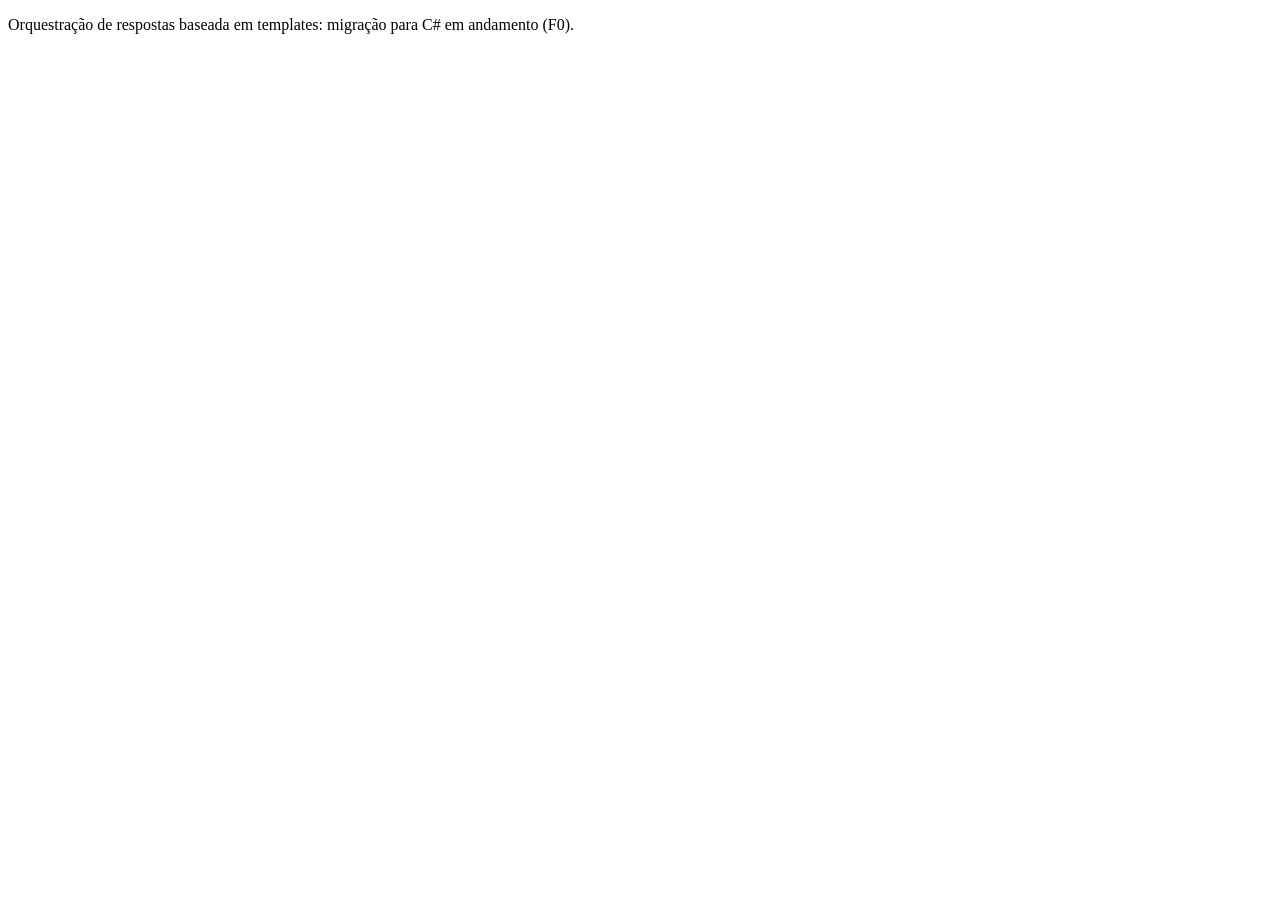
==== src/Orquestracao.Web/wwwroot/index.html @ c1d1d0a2 "F0: solução .NET 10 com xUnit e app TypeScript movido para legado/ - OrquestracaoTemplates.slnx: Cor" ====
<!doctype html>
<html lang="pt-BR">
<head>
  <meta charset="utf-8">
  <meta name="viewport" content="width=device-width, initial-scale=1">
  <title>Orquestração por templates</title>
</head>
<body>
  <p>Orquestração de respostas baseada em templates: migração para C# em andamento (F0).</p>
</body>
</html>
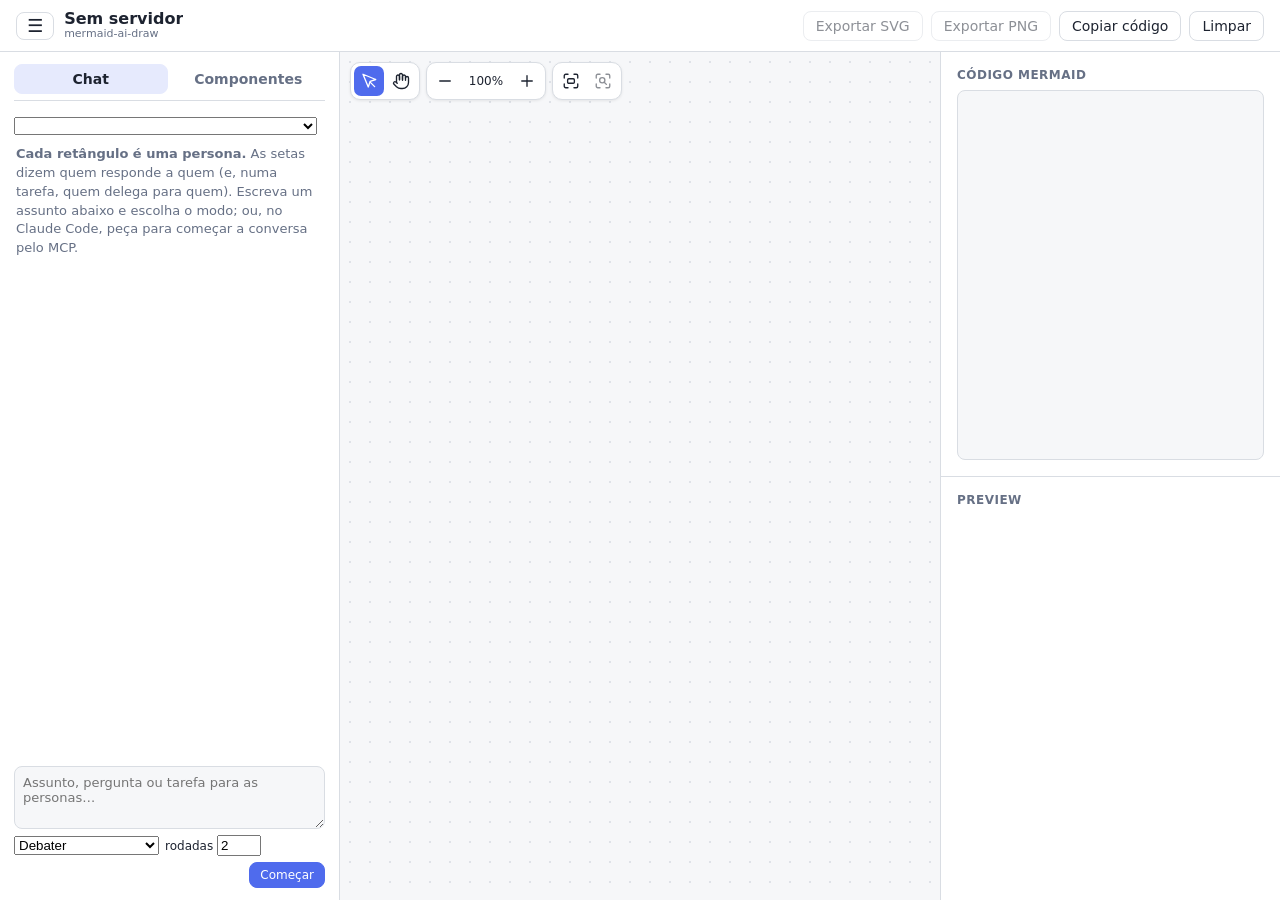
==== commit 56b6d334: "F2: API e SSE em ASP.NET, front em JavaScript puro e testes Playwright - API dos diagramas em Minima" ====
--- a/src/Orquestracao.Web/wwwroot/index.html
+++ b/src/Orquestracao.Web/wwwroot/index.html
@@ -1,11 +1,263 @@
 <!doctype html>
 <html lang="pt-BR">
-<head>
-  <meta charset="utf-8">
-  <meta name="viewport" content="width=device-width, initial-scale=1">
-  <title>Orquestração por templates</title>
-</head>
-<body>
-  <p>Orquestração de respostas baseada em templates: migração para C# em andamento (F0).</p>
-</body>
+  <head>
+    <meta charset="UTF-8" />
+    <meta name="viewport" content="width=device-width, initial-scale=1.0" />
+    <title>Orquestração por templates</title>
+    <link rel="stylesheet" href="css/style.css" />
+  </head>
+  <body>
+    <header class="topbar">
+      <div class="brand">
+        <button id="btn-menu" type="button" class="menu-btn" aria-label="Diagramas" aria-controls="menu" title="Diagramas">☰</button>
+        <h1><span id="diagram-name"></span><small>mermaid-ai-draw</small></h1>
+      </div>
+      <div class="actions">
+        <button id="btn-svg" type="button" title="Baixa o desenho do canvas como SVG">Exportar SVG</button>
+        <button id="btn-png" type="button" title="Baixa o desenho do canvas como PNG">Exportar PNG</button>
+        <button id="btn-copy" type="button">Copiar código</button>
+        <button id="btn-clear" type="button">Limpar</button>
+      </div>
+    </header>
+    <main class="layout">
+      <aside class="palette">
+        <div class="tabs" role="tablist">
+          <button type="button" class="tab active" data-left-tab="chat" role="tab">Chat</button>
+          <button type="button" class="tab" data-left-tab="componentes" role="tab">Componentes</button>
+        </div>
+        <section class="left-pane chat" data-pane="chat">
+          <div class="chat-motores" id="chat-motores" aria-label="Motores"></div>
+          <div class="chat-head">
+            <select id="chat-historico" title="Conversas deste diagrama" aria-label="Conversas"></select>
+            <span class="chat-custo" id="chat-custo" title="Custo desta conversa (motor API)"></span>
+          </div>
+          <div class="chat-mensagens" id="chat-mensagens" aria-live="polite"></div>
+          <form class="chat-espera" id="chat-espera" hidden>
+            <div class="ce-titulo" id="ce-titulo">Sua vez</div>
+            <div class="ce-pedido" id="ce-pedido"></div>
+            <textarea id="ce-texto" rows="2" placeholder="Sua resposta (opcional ao aprovar)…" aria-label="Sua resposta"></textarea>
+            <div class="chat-opcoes">
+              <button type="button" class="danger" data-acao="encerrar" title="Encerra a conversa aqui">Encerrar</button>
+              <button type="button" data-acao="mudar" title="Quem falou antes refaz, considerando o seu pedido">Pedir mudança</button>
+              <button type="submit" class="primary" data-acao="aprovar">Aprovar</button>
+            </div>
+          </form>
+          <form class="chat-novo" id="chat-novo">
+            <textarea id="chat-assunto" rows="3" placeholder="Assunto, pergunta ou tarefa para as personas…" aria-label="Assunto"></textarea>
+            <div class="chat-opcoes">
+              <select id="chat-modo" aria-label="Modo">
+                <option value="debate">Debater</option>
+                <option value="resposta">Debater e responder</option>
+                <option value="tarefa">Tarefa (delegar)</option>
+              </select>
+              <label title="Rodadas do debate">rodadas <input id="chat-rodadas" type="number" min="1" max="10" value="2" /></label>
+              <button type="submit" class="primary">Começar</button>
+            </div>
+          </form>
+          <form class="chat-intervir" id="chat-intervir" hidden>
+            <div class="chat-sugestoes" id="chat-sugestoes" hidden></div>
+            <textarea id="chat-texto" rows="2" placeholder="Fale com o grupo (@nome chama alguém)…" aria-label="Mensagem"></textarea>
+            <div class="chat-opcoes">
+              <button type="button" id="chat-nova" title="Começar outra conversa">Nova</button>
+              <button type="button" id="chat-sintetizar" title="Pedir a resposta final polida agora">Sintetizar</button>
+              <button type="button" id="chat-parar" class="danger">Parar</button>
+              <button type="submit" class="primary">Enviar</button>
+            </div>
+          </form>
+        </section>
+        <section class="left-pane" data-pane="componentes" hidden>
+          <div class="panel-title">Componentes</div>
+          <div class="tool" role="button" tabindex="0" draggable="true" data-tool="rect" title="Arraste para o canvas">
+            <svg viewBox="0 0 40 24" aria-hidden="true"><rect x="2" y="3" width="36" height="18" rx="6" /></svg>
+            <span>Retângulo</span>
+          </div>
+          <div class="tool" role="button" tabindex="0" draggable="true" data-tool="arrow" title="Arraste até um retângulo ou clique para o modo seta">
+            <svg viewBox="0 0 40 24" aria-hidden="true"><line x1="4" y1="12" x2="30" y2="12" /><path d="M28 6 L37 12 L28 18 Z" /></svg>
+            <span>Seta</span>
+          </div>
+          <div class="panel-title palette-section">Personas</div>
+          <div id="templates" class="templates"></div>
+          <p class="hint" id="hint"></p>
+        </section>
+      </aside>
+      <section class="canvas" id="canvas">
+          <div class="canvas-tools" role="toolbar" aria-label="Ferramentas do canvas">
+            <div class="ct-group">
+              <button type="button" data-canvas-tool="select" aria-pressed="true" title="Selecionar (V): clicar, arrastar e ligar os retângulos"><svg viewBox="0 0 24 24" aria-hidden="true"><path d="M4 3l7 17 2.5-7.5L21 10z"/><path d="M13.5 13.5l6 6"/></svg></button>
+              <button type="button" data-canvas-tool="pan" aria-pressed="false" title="Mover a vista (H, ou segure Espaço): arraste para ver o resto do fluxo"><svg viewBox="0 0 24 24" aria-hidden="true"><path d="M18 11V6a2 2 0 0 0-4 0v5"/><path d="M14 10V4a2 2 0 0 0-4 0v6"/><path d="M10 10.5V6a2 2 0 0 0-4 0v8"/><path d="M18 8a2 2 0 1 1 4 0v6a8 8 0 0 1-8 8h-2c-2.8 0-4.5-.9-6-2.3l-3.6-3.6a2 2 0 0 1 2.8-2.8L7 15"/></svg></button>
+            </div>
+            <div class="ct-group">
+              <button type="button" id="ct-zoom-out" title="Diminuir o zoom (−)"><svg viewBox="0 0 24 24" aria-hidden="true"><path d="M5 12h14"/></svg></button>
+              <button type="button" id="ct-zoom-reset" class="ct-zoom" title="Voltar a 100%">100%</button>
+              <button type="button" id="ct-zoom-in" title="Aumentar o zoom (+)"><svg viewBox="0 0 24 24" aria-hidden="true"><path d="M5 12h14"/><path d="M12 5v14"/></svg></button>
+            </div>
+            <div class="ct-group">
+              <button type="button" id="ct-fit" title="Ver o fluxo inteiro (F)"><svg viewBox="0 0 24 24" aria-hidden="true"><path d="M3 8V5a2 2 0 0 1 2-2h3"/><path d="M16 3h3a2 2 0 0 1 2 2v3"/><path d="M21 16v3a2 2 0 0 1-2 2h-3"/><path d="M8 21H5a2 2 0 0 1-2-2v-3"/><rect x="7.5" y="9" width="9" height="6" rx="1.5"/></svg></button>
+              <button type="button" id="ct-focus" title="Zoom no selecionado (Z)"><svg viewBox="0 0 24 24" aria-hidden="true"><path d="M3 8V5a2 2 0 0 1 2-2h3"/><path d="M16 3h3a2 2 0 0 1 2 2v3"/><path d="M21 16v3a2 2 0 0 1-2 2h-3"/><path d="M8 21H5a2 2 0 0 1-2-2v-3"/><circle cx="11" cy="11" r="3.5"/><path d="M13.6 13.6L16.5 16.5"/></svg></button>
+            </div>
+          </div>
+        </section>
+      <aside class="side">
+        <div class="panel persona-panel" id="persona-panel" hidden>
+          <div class="panel-title" id="pp-titulo">Persona</div>
+          <label class="pp-inicio" title="A rodada começa por ela (num ciclo, é quem abre a conversa). Tecla I com o retângulo selecionado.">
+            <input type="checkbox" id="pp-inicio" /> Começa a conversa (bloco de início) <kbd>I</kbd>
+          </label>
+          <label class="pp-inicio" title="Não fala nas rodadas: quando todas terminam, ela roda uma vez, preenche o template e gera um .md para baixar no chat.">
+            <input type="checkbox" id="pp-saida" /> Persona de saída (roda no fim e gera um .md)
+          </label>
+          <label class="pp-inicio" title="É você: na vez dela, a conversa pausa e espera a sua resposta no chat (Aprovar, Pedir mudança ou Encerrar). Não usa motor.">
+            <input type="checkbox" id="pp-humana" /> Persona humana (a conversa espera você)
+          </label>
+          <label class="pp-inicio" title="Não fala nas rodadas: escuta as personas marcadas abaixo (sem setas) e mantém o memoria.md do diagrama, reaproveitado nas próximas conversas.">
+            <input type="checkbox" id="pp-memoria" /> Persona de memória (escuta e guarda)
+          </label>
+          <div class="pp-depois" id="pp-memoria-box" hidden>
+            <div class="pp-escuta-titulo">Escuta:</div>
+            <div class="pp-escuta" id="pp-escuta"></div>
+            <div class="pp-escuta-titulo" title="Na primeira vez de cada uma na conversa, recebe as Decisões e Pendências da memória. As outras só consultam com RECORDAR.">Resumo no início para:</div>
+            <div class="pp-escuta" id="pp-resumo"></div>
+            <div class="pp-saida">
+              <label>Atualiza
+                <select id="pp-quando">
+                  <option value="rodada">no fim de cada rodada</option>
+                  <option value="fala">depois de cada fala</option>
+                </select>
+              </label>
+              <label>Tamanho (caracteres) <input id="pp-limite" type="number" min="200" step="100" value="4000" /></label>
+            </div>
+            <label class="pp-inicio" title="Cada atualização vira uma proposta no chat, para você aceitar ou descartar antes de gravar.">
+              <input type="checkbox" id="pp-curadoria" /> Curadoria (eu aprovo antes de gravar)
+            </label>
+            <button type="button" id="pp-palacio">Abrir palácio da memória</button>
+          </div>
+          <div class="pp-saida" id="pp-humana-box" hidden>
+            <label>Prazo (min) <input id="pp-prazo" type="number" min="1" step="1" placeholder="sem prazo" /></label>
+            <label>Ao vencer
+              <select id="pp-aovencer">
+                <option value="seguir">seguir</option>
+                <option value="encerrar">encerrar</option>
+              </select>
+            </label>
+          </div>
+          <div class="pp-saida" id="pp-saida-box" hidden>
+            <label>Arquivo gerado <input id="pp-arquivo" spellcheck="false" placeholder="README.md" /></label>
+            <button type="button" id="pp-template">Editar template</button>
+          </div>
+          <div class="pp-depois" id="pp-depois-box" hidden>
+            <label>Ao terminar, iniciar (pós-fluxo)
+              <select id="pp-depois"><option value="">— nada —</option></select>
+            </label>
+            <div class="pp-saida">
+              <label>Modo
+                <select id="pp-depois-modo">
+                  <option value="debate">debate</option>
+                  <option value="resposta">resposta</option>
+                  <option value="tarefa">tarefa</option>
+                </select>
+              </label>
+              <label>Rodadas <input id="pp-depois-rodadas" type="number" min="1" max="10" value="2" /></label>
+            </div>
+          </div>
+          <div class="pp-grid">
+            <label>Motor
+              <select id="pp-motor">
+                <option value="mcp">MCP · Claude Code</option>
+                <option value="ollama">Ollama · local</option>
+                <option value="api">API · Claude</option>
+              </select>
+            </label>
+            <label>Modelo <input id="pp-modelo" list="pp-modelos" spellcheck="false" /></label>
+            <datalist id="pp-modelos"></datalist>
+            <label>Papel
+              <select id="pp-papel">
+                <option value="debatedora">debatedora</option>
+                <option value="moderadora">moderadora (sintetiza)</option>
+                <option value="orquestradora">orquestradora (delega)</option>
+                <option value="executora">executora</option>
+              </select>
+            </label>
+            <label>Esforço
+              <select id="pp-esforco">
+                <option>low</option><option>medium</option><option>high</option><option>xhigh</option><option>max</option>
+              </select>
+            </label>
+            <label class="pp-cor">Cor <input id="pp-cor" type="color" /></label>
+          </div>
+          <label class="pp-prompt">Prompt (quem ela é)
+            <textarea id="pp-prompt" rows="6" spellcheck="false"></textarea>
+          </label>
+          <div class="pp-status" id="pp-status"></div>
+        </div>
+        <dialog class="template-dialog" id="template-dialog" aria-labelledby="td-titulo">
+          <div class="td-topo">
+            <div class="panel-title" id="td-titulo">Template de saída</div>
+            <span class="pp-status" id="td-status"></span>
+            <button type="button" id="td-fechar">Fechar</button>
+          </div>
+          <p class="td-ajuda">A persona de saída preenche este markdown no fim da conversa. Troque cada <code>{{marcação}}</code> pelo que ela deve escrever. Só o template é gravado: a persona não muda.</p>
+          <textarea id="td-texto" spellcheck="false" aria-label="Template de saída"></textarea>
+        </dialog>
+        <dialog class="template-dialog palacio" id="palacio-dialog" aria-labelledby="pa-titulo">
+          <div class="td-topo">
+            <div class="panel-title" id="pa-titulo">Palácio da memória</div>
+            <span class="pp-status" id="pa-status"></span>
+            <button type="button" id="pa-fechar">Fechar</button>
+          </div>
+          <div class="tabs" role="tablist">
+            <button type="button" class="tab active" data-pa-aba="salas" role="tab">Salas</button>
+            <button type="button" class="tab" data-pa-aba="historico" role="tab">Histórico</button>
+            <button type="button" class="tab" data-pa-aba="markdown" role="tab">Markdown</button>
+          </div>
+          <div class="pa-pane" data-pa-pane="salas">
+            <div class="pa-filtros">
+              <input id="pa-busca" type="search" placeholder="Buscar na memória…" aria-label="Buscar" />
+              <select id="pa-persona" aria-label="Persona"><option value="">todas as personas</option></select>
+              <select id="pa-conversa" aria-label="Conversa"><option value="">todas as conversas</option></select>
+            </div>
+            <div class="pa-salas" id="pa-salas"></div>
+          </div>
+          <div class="pa-pane" data-pa-pane="historico" hidden>
+            <div class="pa-historico">
+              <ul id="pa-versoes"></ul>
+              <pre id="pa-versao"></pre>
+            </div>
+          </div>
+          <div class="pa-pane" data-pa-pane="markdown" hidden>
+            <textarea id="pa-md" spellcheck="false" aria-label="memoria.md"></textarea>
+            <div class="chat-opcoes">
+              <button type="button" class="danger" id="pa-zerar">Zerar memória</button>
+              <button type="button" class="primary" id="pa-salvar">Salvar</button>
+            </div>
+          </div>
+        </dialog>
+        <div class="panel">
+          <div class="panel-title">Código Mermaid</div>
+          <textarea id="code" spellcheck="false" aria-label="Código Mermaid"></textarea>
+          <div id="errors" class="errors"></div>
+        </div>
+        <div class="panel">
+          <div class="panel-title">Preview</div>
+          <div id="preview" class="preview"></div>
+        </div>
+      </aside>
+    </main>
+    <div id="menu-backdrop" class="menu-backdrop" hidden></div>
+    <aside id="menu" class="menu" hidden aria-label="Diagramas">
+      <div class="menu-head">
+        <div class="panel-title">Diagramas</div>
+        <button id="menu-close" type="button" class="icon" title="Fechar (Esc)">✕</button>
+      </div>
+      <input id="menu-search" class="menu-search" type="search" placeholder="Buscar diagrama…" spellcheck="false" />
+      <div class="menu-tools">
+        <button id="menu-new" type="button" class="primary">+ Novo</button>
+        <button id="menu-import" type="button" title="Importa um .zip exportado por este menu ou um .mmd">Importar</button>
+        <input id="menu-file" type="file" accept=".zip,.mmd,application/zip,text/plain" hidden />
+      </div>
+      <ul id="menu-list" class="menu-list"></ul>
+    </aside>
+    <!-- Sem bundler: o Mermaid (12.2.0) é um script global e o app são ES modules servidos pelo ASP.NET. -->
+    <script src="lib/mermaid.min.js"></script>
+    <script type="module" src="js/main.js"></script>
+  </body>
 </html>
--- a/src/Orquestracao.Web/wwwroot/css/style.css
+++ b/src/Orquestracao.Web/wwwroot/css/style.css
@@ -0,0 +1,1631 @@
+:root {
+  --bg: #f6f7f9;
+  --surface: #ffffff;
+  --border: #d9dde3;
+  --text: #1d2330;
+  --muted: #667085;
+  --accent: #4f6bed;
+  --accent-soft: #e6eafd;
+  --node-fill: #ffffff;
+  --node-stroke: #8a94a6;
+  --edge: #6b7385;
+  --grid: #dfe2e8;
+  --danger: #c4372f;
+  --active: #1f9d55;
+  --inactive: #b4bac5;
+  --message: #f59e0b;
+  color-scheme: light;
+}
+
+@media (prefers-color-scheme: dark) {
+  :root:not([data-theme='light']) {
+    --bg: #14161b;
+    --surface: #1c1f26;
+    --border: #2e333d;
+    --text: #e6e8ec;
+    --muted: #98a0ae;
+    --accent: #7d93ff;
+    --accent-soft: #273056;
+    --node-fill: #232731;
+    --node-stroke: #5d6576;
+    --edge: #9aa2b1;
+    --grid: #262a33;
+    --danger: #ff7a70;
+    --active: #3ccf7a;
+    --inactive: #4f5664;
+    --message: #fbbf24;
+    color-scheme: dark;
+  }
+}
+
+* {
+  box-sizing: border-box;
+}
+
+html,
+body {
+  margin: 0;
+  height: 100%;
+}
+
+body {
+  display: flex;
+  flex-direction: column;
+  background: var(--bg);
+  color: var(--text);
+  font: 14px system-ui, -apple-system, 'Segoe UI', Roboto, sans-serif;
+}
+
+button {
+  font: inherit;
+  color: inherit;
+  background: var(--surface);
+  border: 1px solid var(--border);
+  border-radius: 8px;
+  padding: 6px 12px;
+  cursor: pointer;
+}
+
+button:hover:not(:disabled) {
+  border-color: var(--accent);
+}
+
+button:disabled {
+  opacity: 0.5;
+  cursor: not-allowed;
+}
+
+.topbar {
+  display: flex;
+  align-items: center;
+  justify-content: space-between;
+  padding: 10px 16px;
+  border-bottom: 1px solid var(--border);
+  background: var(--surface);
+}
+
+.topbar h1 {
+  margin: 0;
+  font-size: 16px;
+  font-weight: 600;
+}
+
+.actions {
+  display: flex;
+  gap: 8px;
+}
+
+.layout {
+  flex: 1;
+  min-height: 0;
+  display: grid;
+  grid-template-columns: 340px 1fr 340px;
+}
+
+.panel-title {
+  font-size: 12px;
+  font-weight: 600;
+  text-transform: uppercase;
+  letter-spacing: 0.04em;
+  color: var(--muted);
+  margin-bottom: 8px;
+}
+
+/* ---- paleta ---- */
+
+.palette {
+  padding: 12px 14px;
+  border-right: 1px solid var(--border);
+  background: var(--surface);
+  display: flex;
+  flex-direction: column;
+  gap: 8px;
+  min-height: 0;
+}
+
+.left-pane {
+  display: flex;
+  flex-direction: column;
+  gap: 8px;
+  min-height: 0;
+  flex: 1;
+  overflow-y: auto;
+}
+
+.left-pane[hidden] {
+  display: none;
+}
+
+.palette .tabs {
+  display: flex;
+  gap: 4px;
+  padding-bottom: 6px;
+  border-bottom: 1px solid var(--border);
+}
+
+.palette .tab {
+  flex: 1;
+  padding: 6px 8px;
+  border-radius: 8px;
+  border: 1px solid transparent;
+  background: none;
+  color: var(--muted);
+  font-weight: 600;
+}
+
+.palette .tab.active {
+  background: var(--accent-soft);
+  color: var(--text);
+  border-color: var(--accent-soft);
+}
+
+/* ---- chat ---- */
+
+.chat {
+  overflow: hidden;
+}
+
+.chat-motores {
+  display: flex;
+  flex-wrap: wrap;
+  gap: 4px;
+}
+
+.motor {
+  display: inline-flex;
+  align-items: center;
+  gap: 5px;
+  padding: 2px 8px;
+  border-radius: 99px;
+  font-size: 11px;
+  border: 1px solid var(--border);
+  color: var(--muted);
+  cursor: help;
+}
+
+.motor::before {
+  content: '';
+  width: 7px;
+  height: 7px;
+  border-radius: 50%;
+  background: var(--inactive);
+}
+
+.motor.ok::before {
+  background: var(--active);
+}
+
+.chat-head {
+  display: flex;
+  align-items: center;
+  gap: 8px;
+}
+
+.chat-head select {
+  flex: 1;
+  min-width: 0;
+  font-size: 12px;
+}
+
+.chat-custo {
+  font-size: 12px;
+  color: var(--muted);
+  font-variant-numeric: tabular-nums;
+}
+
+.chat-mensagens {
+  flex: 1;
+  min-height: 120px;
+  overflow-y: auto;
+  display: flex;
+  flex-direction: column;
+  gap: 8px;
+  padding: 2px 2px 6px;
+}
+
+.chat-vazio,
+.chat-fim {
+  color: var(--muted);
+  font-size: 13px;
+  line-height: 1.45;
+}
+
+.chat-fim {
+  text-align: center;
+  font-size: 12px;
+}
+
+.msg {
+  --cor: var(--muted);
+  border: 1px solid var(--border);
+  border-left: 4px solid var(--cor);
+  border-radius: 10px;
+  padding: 7px 10px;
+  background: var(--surface);
+  font-size: 13px;
+  line-height: 1.45;
+}
+
+.msg.tipo-usuario {
+  --cor: var(--accent);
+  background: var(--accent-soft);
+  border-color: var(--accent-soft);
+  border-left-color: var(--accent);
+}
+
+.msg.tipo-sintese {
+  border-color: var(--cor);
+  box-shadow: 0 0 0 1px var(--cor) inset;
+}
+
+.msg.tipo-erro {
+  --cor: var(--danger);
+  color: var(--danger);
+}
+
+.msg.tipo-sistema {
+  border: none;
+  background: none;
+  padding: 0 4px;
+  color: var(--muted);
+  font-size: 12px;
+  font-style: italic;
+}
+
+.msg.tipo-sistema .msg-head {
+  display: none;
+}
+
+.msg-head {
+  display: flex;
+  align-items: baseline;
+  flex-wrap: wrap;
+  gap: 6px;
+  margin-bottom: 2px;
+}
+
+.msg-nome {
+  font-weight: 700;
+  color: var(--cor);
+}
+
+.msg-tipo {
+  font-size: 10px;
+  text-transform: uppercase;
+  letter-spacing: 0.05em;
+  padding: 1px 6px;
+  border-radius: 99px;
+  background: var(--accent-soft);
+  color: var(--text);
+}
+
+.msg-meta {
+  margin-left: auto;
+  font-size: 10.5px;
+  color: var(--muted);
+}
+
+.msg-texto {
+  white-space: pre-wrap;
+  overflow-wrap: anywhere;
+}
+
+.msg-texto .md-h {
+  display: block;
+  margin-top: 4px;
+}
+
+.msg-texto code {
+  font: 12px ui-monospace, 'Cascadia Code', Menlo, Consolas, monospace;
+  background: var(--bg);
+  padding: 0 3px;
+  border-radius: 4px;
+}
+
+.msg.pendente {
+  border-style: dashed;
+  border-left-style: solid;
+}
+
+.pensando {
+  color: var(--muted);
+  font-style: italic;
+}
+
+.pensando i {
+  animation: pisca 1.2s infinite;
+  font-style: normal;
+}
+
+.pensando i:nth-child(2) {
+  animation-delay: 0.2s;
+}
+
+.pensando i:nth-child(3) {
+  animation-delay: 0.4s;
+}
+
+@keyframes pisca {
+  0%,
+  100% {
+    opacity: 0.2;
+  }
+  50% {
+    opacity: 1;
+  }
+}
+
+.chat-novo,
+.chat-intervir {
+  display: flex;
+  flex-direction: column;
+  gap: 6px;
+  position: relative;
+}
+
+.chat-novo[hidden],
+.chat-intervir[hidden] {
+  display: none;
+}
+
+.chat-novo textarea,
+.chat-intervir textarea {
+  resize: vertical;
+  font: inherit;
+  font-size: 13px;
+  padding: 8px;
+  border-radius: 8px;
+  border: 1px solid var(--border);
+  background: var(--bg);
+  color: var(--text);
+}
+
+.chat-opcoes {
+  display: flex;
+  align-items: center;
+  gap: 6px;
+  flex-wrap: wrap;
+  font-size: 12px;
+}
+
+.chat-opcoes > :last-child {
+  margin-left: auto;
+}
+
+.chat-opcoes input[type='number'] {
+  width: 44px;
+}
+
+.chat-opcoes button {
+  padding: 5px 10px;
+  font-size: 12px;
+}
+
+button.danger {
+  color: var(--danger);
+}
+
+.chat-sugestoes {
+  position: absolute;
+  bottom: 100%;
+  left: 0;
+  display: flex;
+  flex-wrap: wrap;
+  gap: 4px;
+  padding: 6px;
+  margin-bottom: 4px;
+  background: var(--surface);
+  border: 1px solid var(--border);
+  border-radius: 8px;
+  box-shadow: 0 4px 14px rgb(0 0 0 / 0.12);
+  z-index: 2;
+}
+
+.chat-sugestoes[hidden] {
+  display: none;
+}
+
+.chat-sugestoes button {
+  --cor: var(--accent);
+  padding: 2px 8px;
+  font-size: 12px;
+  border-color: var(--cor);
+  color: var(--cor);
+}
+
+/* ---- paleta de personas, por motor ---- */
+
+.tpl-grupo {
+  border: 1px solid var(--border);
+  border-radius: 10px;
+  padding: 4px 8px 8px;
+}
+
+.tpl-grupo summary {
+  cursor: pointer;
+  font-size: 12px;
+  font-weight: 600;
+  padding: 4px 0;
+}
+
+.tpl-grupo .tool {
+  margin-top: 4px;
+  padding: 5px 8px;
+  font-size: 13px;
+}
+
+.tpl-cor {
+  width: 10px;
+  height: 10px;
+  border-radius: 50%;
+  background: var(--cor);
+  flex: none;
+}
+
+.tool {
+  display: flex;
+  align-items: center;
+  gap: 10px;
+  padding: 8px 10px;
+  border: 1px solid var(--border);
+  border-radius: 10px;
+  cursor: grab;
+  user-select: none;
+}
+
+.tool:hover,
+.tool:focus-visible {
+  border-color: var(--accent);
+  outline: none;
+}
+
+.tool.active {
+  border-color: var(--accent);
+  background: var(--accent-soft);
+}
+
+.tool svg {
+  width: 40px;
+  height: 24px;
+  flex: none;
+}
+
+.tool rect {
+  fill: var(--node-fill);
+  stroke: var(--node-stroke);
+  stroke-width: 1.5;
+}
+
+.tool line {
+  stroke: var(--edge);
+  stroke-width: 2;
+}
+
+.tool path {
+  fill: var(--edge);
+}
+
+.hint {
+  margin: 8px 0 0;
+  font-size: 12px;
+  line-height: 1.5;
+  color: var(--muted);
+}
+
+/* ---- canvas ---- */
+
+.canvas {
+  position: relative;
+  overflow: hidden;
+  background-color: var(--bg);
+  background-image: radial-gradient(var(--grid) 1px, transparent 1px);
+  background-size: 20px 20px;
+}
+
+.canvas-svg {
+  display: block;
+  width: 100%;
+  height: 100%;
+  user-select: none;
+  touch-action: none;
+}
+
+/* Mão: arrastar move a vista (ferramenta, Espaço, botão do meio ou fundo vazio). */
+.canvas-svg.tool-pan,
+.canvas-svg.tool-pan .node,
+.canvas-svg.tool-pan .edge,
+.canvas-svg.tool-pan [data-play],
+.canvas-svg.tool-pan [data-toggle],
+.canvas-svg.tool-pan .handle {
+  cursor: grab;
+}
+
+.canvas-svg.dragging-view,
+.canvas-svg.dragging-view * {
+  cursor: grabbing !important;
+}
+
+.canvas-tools {
+  position: absolute;
+  top: 10px;
+  left: 10px;
+  z-index: 2;
+  display: flex;
+  gap: 6px;
+  flex-wrap: wrap;
+  pointer-events: none;
+}
+
+.ct-group {
+  display: flex;
+  padding: 3px;
+  gap: 2px;
+  background: var(--surface);
+  border: 1px solid var(--border);
+  border-radius: 10px;
+  box-shadow: 0 1px 3px rgb(0 0 0 / 0.08);
+  pointer-events: auto;
+}
+
+.ct-group button {
+  display: grid;
+  place-items: center;
+  min-width: 30px;
+  height: 30px;
+  padding: 0 6px;
+  border: 0;
+  border-radius: 7px;
+  background: transparent;
+  color: var(--text);
+  font-size: 12px;
+  font-variant-numeric: tabular-nums;
+}
+
+.ct-group button:hover:not(:disabled) {
+  background: var(--accent-soft);
+}
+
+.ct-group button[aria-pressed='true'] {
+  background: var(--accent);
+  color: #fff;
+}
+
+.ct-group button:focus-visible {
+  outline: 2px solid var(--accent);
+  outline-offset: 1px;
+}
+
+.ct-group svg {
+  width: 18px;
+  height: 18px;
+  fill: none;
+  stroke: currentColor;
+  stroke-width: 1.8;
+  stroke-linecap: round;
+  stroke-linejoin: round;
+}
+
+.ct-zoom {
+  min-width: 48px !important;
+}
+
+.canvas-svg.mode-arrow .node {
+  cursor: crosshair;
+}
+
+.node {
+  cursor: move;
+}
+
+.node-rect {
+  fill: var(--node-fill);
+  stroke: var(--node-stroke);
+  stroke-width: 1.5;
+}
+
+/* A borda verde do ativo é fixa: seleção e hover não a alteram. */
+.node.active .node-rect {
+  stroke: var(--active);
+  stroke-width: 3;
+}
+
+/* Bloco de início: borda dupla (por fora) e um ▶ no canto. */
+.inicio-ring {
+  fill: none;
+  stroke: var(--persona, var(--accent));
+  stroke-width: 1.5;
+  stroke-dasharray: 5 3;
+}
+
+.inicio-badge-bg {
+  fill: var(--persona, var(--accent));
+}
+
+.inicio-badge-icon {
+  fill: #fff;
+}
+
+.pp-inicio {
+  flex-direction: row !important;
+  align-items: center;
+  gap: 6px !important;
+  margin-bottom: 8px;
+  font-size: 12px !important;
+  color: var(--text) !important;
+}
+
+/* Persona: a borda e a bolinha na cor dela; com a vez, o retângulo brilha. */
+.node.persona .node-rect {
+  stroke: var(--persona);
+  stroke-width: 2.5;
+}
+
+.node.persona .status-dot {
+  fill: var(--persona);
+}
+
+.node.falando .node-rect {
+  stroke-width: 4;
+  filter: drop-shadow(0 0 6px var(--persona, var(--accent)));
+  animation: falando 1.2s ease-in-out infinite;
+}
+
+@keyframes falando {
+  50% {
+    filter: drop-shadow(0 0 14px var(--persona, var(--accent)));
+  }
+}
+
+@media (prefers-reduced-motion: reduce) {
+  .node.falando .node-rect {
+    animation: none;
+  }
+}
+
+.persona-chip-bg {
+  fill: var(--surface);
+  stroke: var(--persona, var(--border));
+  stroke-width: 1;
+}
+
+.persona-chip-label {
+  font-size: 10.5px;
+  fill: var(--muted);
+  text-anchor: middle;
+  dominant-baseline: middle;
+}
+
+.node-halo {
+  fill: none;
+  stroke: var(--accent);
+  stroke-width: 1.5;
+  stroke-dasharray: 4 3;
+  pointer-events: none;
+}
+
+.status {
+  cursor: pointer;
+}
+
+.status-hit {
+  fill: transparent;
+}
+
+.status-dot {
+  fill: var(--inactive);
+}
+
+.node.active .status-dot {
+  fill: var(--active);
+}
+
+.node-label,
+.edge-label {
+  fill: var(--text);
+  text-anchor: middle;
+  dominant-baseline: central;
+  pointer-events: none;
+}
+
+.owner-hit {
+  fill: transparent;
+}
+
+.owner-label {
+  fill: var(--muted);
+  font-size: 12px;
+  dominant-baseline: central;
+  pointer-events: none;
+}
+
+.owner-icon {
+  fill: var(--muted);
+  pointer-events: none;
+}
+
+.add-owner {
+  cursor: pointer;
+}
+
+.add-owner-bg {
+  fill: var(--surface);
+  stroke: var(--border);
+  stroke-dasharray: 3 2;
+}
+
+.add-owner:hover .add-owner-bg {
+  stroke: var(--accent);
+}
+
+.add-owner-label {
+  fill: var(--muted);
+  font-size: 12px;
+  text-anchor: middle;
+  dominant-baseline: central;
+  pointer-events: none;
+}
+
+.handle {
+  fill: var(--accent);
+  stroke: var(--surface);
+  stroke-width: 2;
+  cursor: crosshair;
+  opacity: 0;
+  transition: opacity 0.1s;
+}
+
+.node:hover .handle,
+.node.selected .handle {
+  opacity: 1;
+}
+
+.edge {
+  cursor: pointer;
+}
+
+.edge-hit,
+.edge-line {
+  fill: none;
+}
+
+.edge-hit {
+  stroke: transparent;
+  stroke-width: 14;
+}
+
+.edge-line,
+.edge-pending {
+  stroke: var(--edge);
+  stroke-width: 2;
+}
+
+.edge.selected .edge-line {
+  stroke: var(--accent);
+}
+
+.edge-pending {
+  stroke: var(--accent);
+  stroke-dasharray: 6 4;
+  pointer-events: none;
+}
+
+.arrow-head {
+  fill: var(--edge);
+}
+
+.arrow-head.selected {
+  fill: var(--accent);
+}
+
+.edge.animated .edge-line {
+  stroke-dasharray: 8 6;
+  animation: edge-flow 0.6s linear infinite;
+}
+
+@keyframes edge-flow {
+  to {
+    stroke-dashoffset: -14;
+  }
+}
+
+.edge.flash .edge-line {
+  animation: line-flash 1.4s ease-out;
+}
+
+.edge.flash .edge-label-bg {
+  animation: label-flash 1.4s ease-out;
+}
+
+@keyframes line-flash {
+  0%,
+  30% {
+    stroke: var(--message);
+    stroke-width: 4;
+  }
+}
+
+@keyframes label-flash {
+  0%,
+  40% {
+    fill: var(--message);
+    stroke: var(--message);
+  }
+}
+
+.msg-track {
+  fill: none;
+  stroke: none;
+}
+
+.msg-dot {
+  fill: var(--message);
+  stroke: var(--surface);
+  stroke-width: 2;
+  pointer-events: none;
+  filter: drop-shadow(0 0 4px var(--message));
+}
+
+.msg-label {
+  fill: var(--text);
+  font-size: 12px;
+  font-weight: 600;
+  text-anchor: middle;
+  pointer-events: none;
+  paint-order: stroke;
+  stroke: var(--surface);
+  stroke-width: 3px;
+}
+
+.pulse-ring {
+  fill: none;
+  stroke: var(--message);
+  stroke-width: 3;
+  pointer-events: none;
+  transform-box: fill-box;
+  transform-origin: center;
+  animation: pulse 0.7s ease-out forwards;
+}
+
+@keyframes pulse {
+  from {
+    opacity: 1;
+    transform: scale(1);
+  }
+  to {
+    opacity: 0;
+    transform: scale(1.25);
+  }
+}
+
+@media (prefers-reduced-motion: reduce) {
+  .edge.animated .edge-line,
+  .edge.flash .edge-line,
+  .edge.flash .edge-label-bg,
+  .pulse-ring {
+    animation: none;
+  }
+}
+
+.edge-label-bg {
+  fill: var(--bg);
+  stroke: var(--border);
+}
+
+.edge.selected .edge-label-bg {
+  stroke: var(--accent);
+}
+
+.inline-editor {
+  position: absolute;
+  transform: translate(-50%, -50%);
+  width: 180px;
+  padding: 6px 8px;
+  font: inherit;
+  color: var(--text);
+  background: var(--surface);
+  border: 2px solid var(--accent);
+  border-radius: 8px;
+  outline: none;
+  text-align: center;
+  z-index: 1;
+}
+
+/* ---- painel lateral ---- */
+
+.side {
+  display: flex;
+  flex-direction: column;
+  min-height: 0;
+  border-left: 1px solid var(--border);
+  background: var(--surface);
+}
+
+.side > .panel {
+  flex: 1;
+}
+
+.side > .persona-panel {
+  flex: none;
+  max-height: 55%;
+  overflow-y: auto;
+  border-bottom: 1px solid var(--border);
+}
+
+.persona-panel[hidden] {
+  display: none;
+}
+
+.pp-grid {
+  display: grid;
+  grid-template-columns: 1fr 1fr;
+  gap: 6px 8px;
+}
+
+.persona-panel label {
+  display: flex;
+  flex-direction: column;
+  gap: 2px;
+  font-size: 11px;
+  color: var(--muted);
+}
+
+.persona-panel select,
+.persona-panel input:not([type='color']),
+.persona-panel textarea {
+  font: inherit;
+  font-size: 13px;
+  color: var(--text);
+  background: var(--bg);
+  border: 1px solid var(--border);
+  border-radius: 6px;
+  padding: 4px 6px;
+}
+
+.persona-panel input[type='color'] {
+  width: 100%;
+  height: 28px;
+  padding: 0;
+  border: 1px solid var(--border);
+  border-radius: 6px;
+}
+
+.pp-prompt {
+  margin-top: 6px;
+}
+
+.pp-prompt textarea {
+  resize: vertical;
+  line-height: 1.4;
+}
+
+.pp-status {
+  min-height: 16px;
+  margin-top: 4px;
+  font-size: 11px;
+  color: var(--muted);
+}
+
+.pp-status.error {
+  color: var(--danger);
+}
+
+.panel {
+  display: flex;
+  flex-direction: column;
+  min-height: 0;
+  padding: 16px;
+}
+
+.panel + .panel {
+  border-top: 1px solid var(--border);
+}
+
+#code {
+  flex: 1;
+  min-height: 0;
+  resize: none;
+  padding: 10px;
+  font: 13px/1.5 ui-monospace, 'Cascadia Code', Menlo, Consolas, monospace;
+  color: var(--text);
+  background: var(--bg);
+  border: 1px solid var(--border);
+  border-radius: 8px;
+  outline: none;
+}
+
+#code:focus {
+  border-color: var(--accent);
+}
+
+.errors {
+  font-size: 12px;
+  color: var(--danger);
+}
+
+.errors:not(:empty) {
+  margin-top: 8px;
+}
+
+.preview {
+  flex: 1;
+  min-height: 0;
+  overflow: auto;
+  display: flex;
+  align-items: center;
+  justify-content: center;
+  color: var(--muted);
+  font-size: 12px;
+}
+
+.preview svg {
+  max-width: 100%;
+  height: auto;
+}
+
+/* ---- menu ☰ dos diagramas ---- */
+
+.brand {
+  display: flex;
+  align-items: center;
+  gap: 10px;
+  min-width: 0;
+}
+
+.brand h1 {
+  display: flex;
+  flex-direction: column;
+  line-height: 1.15;
+  min-width: 0;
+}
+
+.brand h1 #diagram-name {
+  max-width: 320px;
+  white-space: nowrap;
+  overflow: hidden;
+  text-overflow: ellipsis;
+}
+
+.brand h1 small {
+  font-size: 11px;
+  font-weight: 400;
+  color: var(--muted);
+}
+
+.menu-btn {
+  padding: 4px 10px;
+  font-size: 18px;
+  line-height: 1;
+}
+
+button.primary {
+  background: var(--accent);
+  border-color: var(--accent);
+  color: #fff;
+}
+
+button.icon {
+  padding: 2px 8px;
+}
+
+.menu-backdrop {
+  position: fixed;
+  inset: 0;
+  background: rgb(0 0 0 / 0.25);
+  z-index: 14;
+}
+
+.menu {
+  position: fixed;
+  top: 0;
+  left: 0;
+  bottom: 0;
+  width: min(360px, 100vw);
+  display: flex;
+  flex-direction: column;
+  gap: 10px;
+  padding: 14px 16px;
+  background: var(--surface);
+  border-right: 1px solid var(--border);
+  box-shadow: 8px 0 32px rgb(0 0 0 / 0.18);
+  z-index: 15;
+}
+
+.menu[hidden],
+.menu-backdrop[hidden] {
+  display: none;
+}
+
+.menu-head {
+  display: flex;
+  align-items: center;
+  justify-content: space-between;
+}
+
+.menu-head .panel-title {
+  margin: 0;
+}
+
+.menu-search {
+  font: inherit;
+  color: var(--text);
+  background: var(--bg);
+  border: 1px solid var(--border);
+  border-radius: 8px;
+  padding: 7px 10px;
+  outline: none;
+}
+
+.menu-search:focus {
+  border-color: var(--accent);
+}
+
+.menu-tools {
+  display: flex;
+  gap: 8px;
+}
+
+.menu-list {
+  flex: 1;
+  min-height: 0;
+  overflow: auto;
+  margin: 0;
+  padding: 0;
+  list-style: none;
+  display: flex;
+  flex-direction: column;
+  gap: 4px;
+}
+
+.menu-item {
+  display: grid;
+  grid-template-columns: 1fr auto;
+  gap: 4px;
+  align-items: center;
+  padding: 4px;
+  border: 1px solid transparent;
+  border-radius: 10px;
+}
+
+.menu-item.current {
+  background: var(--accent-soft);
+  border-color: var(--accent);
+}
+
+.menu-open {
+  display: flex;
+  flex-direction: column;
+  align-items: flex-start;
+  gap: 2px;
+  min-width: 0;
+  text-align: left;
+  border: none;
+  background: transparent;
+  padding: 6px 8px;
+}
+
+.menu-item:not(.current) .menu-open:hover .menu-name {
+  color: var(--accent);
+}
+
+.menu-name {
+  max-width: 100%;
+  font-weight: 600;
+  white-space: nowrap;
+  overflow: hidden;
+  text-overflow: ellipsis;
+}
+
+.menu-meta {
+  font-size: 12px;
+  color: var(--muted);
+}
+
+.menu-more {
+  width: 32px;
+  height: 32px;
+  padding: 0;
+  border-radius: 50%;
+}
+
+.menu-actions {
+  grid-column: 1 / -1;
+  display: flex;
+  flex-wrap: wrap;
+  gap: 6px;
+  padding: 2px 8px 6px;
+}
+
+.menu-actions button {
+  padding: 3px 10px;
+  font-size: 12px;
+}
+
+.menu-actions button.danger {
+  color: var(--danger);
+}
+
+.menu-empty {
+  padding: 10px;
+  color: var(--muted);
+  font-size: 13px;
+}
+
+@media (max-width: 900px) {
+  .layout {
+    grid-template-columns: 1fr;
+    grid-template-rows: auto 60vh auto;
+  }
+
+  .palette {
+    flex-direction: row;
+    flex-wrap: wrap;
+    align-items: center;
+    border-right: none;
+    border-bottom: 1px solid var(--border);
+  }
+
+  .palette .panel-title,
+  .hint {
+    width: 100%;
+    margin: 0;
+  }
+
+  .side {
+    grid-template-rows: 280px 280px;
+    border-left: none;
+    border-top: 1px solid var(--border);
+  }
+}
+
+/* Persona de saída: o documento no canto, o campo do arquivo e o editor do template. */
+.saida-badge-bg {
+  fill: var(--persona, var(--accent));
+}
+
+.saida-badge-icon {
+  fill: none;
+  stroke: #fff;
+  stroke-width: 1.3;
+  stroke-linejoin: round;
+}
+
+.pp-saida {
+  display: flex;
+  align-items: end;
+  gap: 8px;
+  margin-bottom: 8px;
+}
+
+.pp-saida[hidden] {
+  display: none;
+}
+
+.pp-saida label {
+  flex: 1;
+}
+
+.template-dialog {
+  width: min(760px, calc(100vw - 32px));
+  height: min(640px, calc(100vh - 64px));
+  padding: 14px;
+  color: var(--text);
+  background: var(--surface);
+  border: 1px solid var(--border);
+  border-radius: 10px;
+  box-shadow: 0 20px 50px rgb(0 0 0 / 25%);
+}
+
+.template-dialog[open] {
+  display: flex;
+  flex-direction: column;
+  gap: 8px;
+}
+
+.template-dialog::backdrop {
+  background: rgb(15 23 42 / 35%);
+}
+
+.td-topo {
+  display: flex;
+  align-items: center;
+  gap: 10px;
+}
+
+.td-topo .panel-title {
+  flex: 1;
+  margin: 0;
+}
+
+.td-topo .pp-status {
+  margin: 0;
+}
+
+.td-ajuda {
+  margin: 0;
+  font-size: 12px;
+  color: var(--muted);
+}
+
+.template-dialog textarea {
+  flex: 1;
+  resize: none;
+  padding: 10px;
+  font: 13px/1.5 ui-monospace, 'Cascadia Code', Consolas, monospace;
+  color: var(--text);
+  background: var(--bg);
+  border: 1px solid var(--border);
+  border-radius: 6px;
+}
+
+/* O .md da persona de saída: nome do arquivo, Baixar e Copiar. */
+.msg.tipo-saida {
+  border-color: var(--cor);
+  border-style: dashed;
+}
+
+.msg-arquivo {
+  display: flex;
+  align-items: center;
+  gap: 6px;
+  margin-top: 8px;
+  padding-top: 8px;
+  border-top: 1px solid var(--border);
+}
+
+.msg-arquivo-nome {
+  flex: 1;
+  font-size: 12px;
+  font-weight: 600;
+}
+
+.msg-arquivo-acao {
+  padding: 3px 10px;
+  font-size: 12px;
+  color: var(--text);
+  text-decoration: none;
+  background: var(--bg);
+  border: 1px solid var(--border);
+  border-radius: 6px;
+  cursor: pointer;
+}
+
+.msg-arquivo-acao:hover {
+  border-color: var(--accent);
+}
+
+/* Persona humana: a vez dela no chat (destacada) e os campos de motor apagados no painel. */
+.chat-espera {
+  display: flex;
+  flex-direction: column;
+  gap: 6px;
+  margin: 6px 0;
+  padding: 10px;
+  background: var(--accent-soft);
+  border: 1px solid var(--accent);
+  border-radius: 8px;
+}
+
+.chat-espera[hidden] {
+  display: none;
+}
+
+.ce-titulo {
+  font-weight: 600;
+  font-size: 13px;
+}
+
+.ce-pedido {
+  max-height: 120px;
+  overflow: auto;
+  font-size: 12px;
+  color: var(--muted);
+  white-space: pre-wrap;
+}
+
+.chat-espera textarea {
+  font: inherit;
+  font-size: 13px;
+  color: var(--text);
+  background: var(--surface);
+  border: 1px solid var(--border);
+  border-radius: 6px;
+  padding: 6px;
+  resize: vertical;
+}
+
+.pp-e-humana .pp-grid label:nth-child(-n + 4) {
+  opacity: 0.45;
+}
+
+/* Pós-fluxo: o link para a outra conversa e a escolha do diagrama no painel. */
+.msg-link {
+  display: inline-block;
+  margin-top: 6px;
+  font-size: 12px;
+  font-weight: 600;
+  color: var(--accent);
+  text-decoration: none;
+}
+
+.msg-link:hover {
+  text-decoration: underline;
+}
+
+.pp-depois {
+  display: flex;
+  flex-direction: column;
+  gap: 6px;
+  margin-bottom: 8px;
+}
+
+.pp-depois[hidden] {
+  display: none;
+}
+
+/* Persona de memória: a lista de quem ela escuta e a mensagem compacta no chat. */
+.pp-escuta-titulo {
+  font-size: 11px;
+  color: var(--muted);
+}
+
+.pp-escuta {
+  display: flex;
+  flex-wrap: wrap;
+  gap: 2px 12px;
+  max-height: 120px;
+  overflow: auto;
+}
+
+.pp-escuta .pp-inicio {
+  margin-bottom: 0;
+}
+
+.msg.tipo-memoria {
+  padding: 4px 8px;
+  font-size: 12px;
+  border-style: dotted;
+  opacity: 0.85;
+}
+
+/* Palácio da memória: salas como cartões, itens com origem e status, histórico e markdown. */
+.palacio[open] {
+  width: min(900px, calc(100vw - 32px));
+}
+
+.pa-pane {
+  flex: 1;
+  min-height: 0;
+  display: flex;
+  flex-direction: column;
+  gap: 8px;
+  overflow: auto;
+}
+
+.pa-pane[hidden] {
+  display: none;
+}
+
+.pa-filtros {
+  display: flex;
+  gap: 6px;
+}
+
+.pa-filtros input {
+  flex: 1;
+}
+
+.pa-filtros input,
+.pa-filtros select {
+  font: inherit;
+  font-size: 13px;
+  padding: 4px 6px;
+  color: var(--text);
+  background: var(--bg);
+  border: 1px solid var(--border);
+  border-radius: 6px;
+}
+
+.pa-salas {
+  display: grid;
+  grid-template-columns: repeat(auto-fill, minmax(260px, 1fr));
+  gap: 10px;
+}
+
+.pa-sala {
+  padding: 8px 10px;
+  background: var(--bg);
+  border: 1px solid var(--border);
+  border-radius: 8px;
+}
+
+.pa-sala h4 {
+  margin: 0 0 6px;
+  font-size: 13px;
+}
+
+.pa-sala h4 span {
+  color: var(--muted);
+  font-weight: 400;
+}
+
+.pa-sala ul,
+.pa-historico ul {
+  margin: 0;
+  padding: 0;
+  list-style: none;
+}
+
+.pa-item {
+  display: flex;
+  align-items: flex-start;
+  gap: 4px;
+  padding: 4px 0;
+  font-size: 12px;
+  border-top: 1px solid var(--border);
+}
+
+.pa-item button {
+  padding: 1px 6px;
+  font-size: 11px;
+}
+
+.pa-texto {
+  flex: 1;
+}
+
+.pa-item.superado .pa-texto {
+  text-decoration: line-through;
+  color: var(--muted);
+}
+
+.pa-item.contestado .pa-texto {
+  color: var(--danger);
+}
+
+.pa-vazio {
+  font-size: 12px;
+  color: var(--muted);
+}
+
+.pa-historico {
+  display: grid;
+  grid-template-columns: 260px 1fr;
+  gap: 10px;
+  min-height: 0;
+}
+
+.pa-historico button {
+  width: 100%;
+  margin-bottom: 4px;
+  font-size: 12px;
+  text-align: left;
+}
+
+.pa-historico pre,
+.msg-proposta pre {
+  margin: 0;
+  padding: 8px;
+  overflow: auto;
+  font-size: 12px;
+  white-space: pre-wrap;
+  background: var(--bg);
+  border: 1px solid var(--border);
+  border-radius: 6px;
+}
+
+#pa-md {
+  flex: 1;
+  min-height: 300px;
+  padding: 10px;
+  font: 13px/1.5 ui-monospace, 'Cascadia Code', Consolas, monospace;
+  color: var(--text);
+  background: var(--bg);
+  border: 1px solid var(--border);
+  border-radius: 6px;
+}
+
+.msg-proposta summary {
+  margin-top: 6px;
+  font-size: 12px;
+  cursor: pointer;
+}
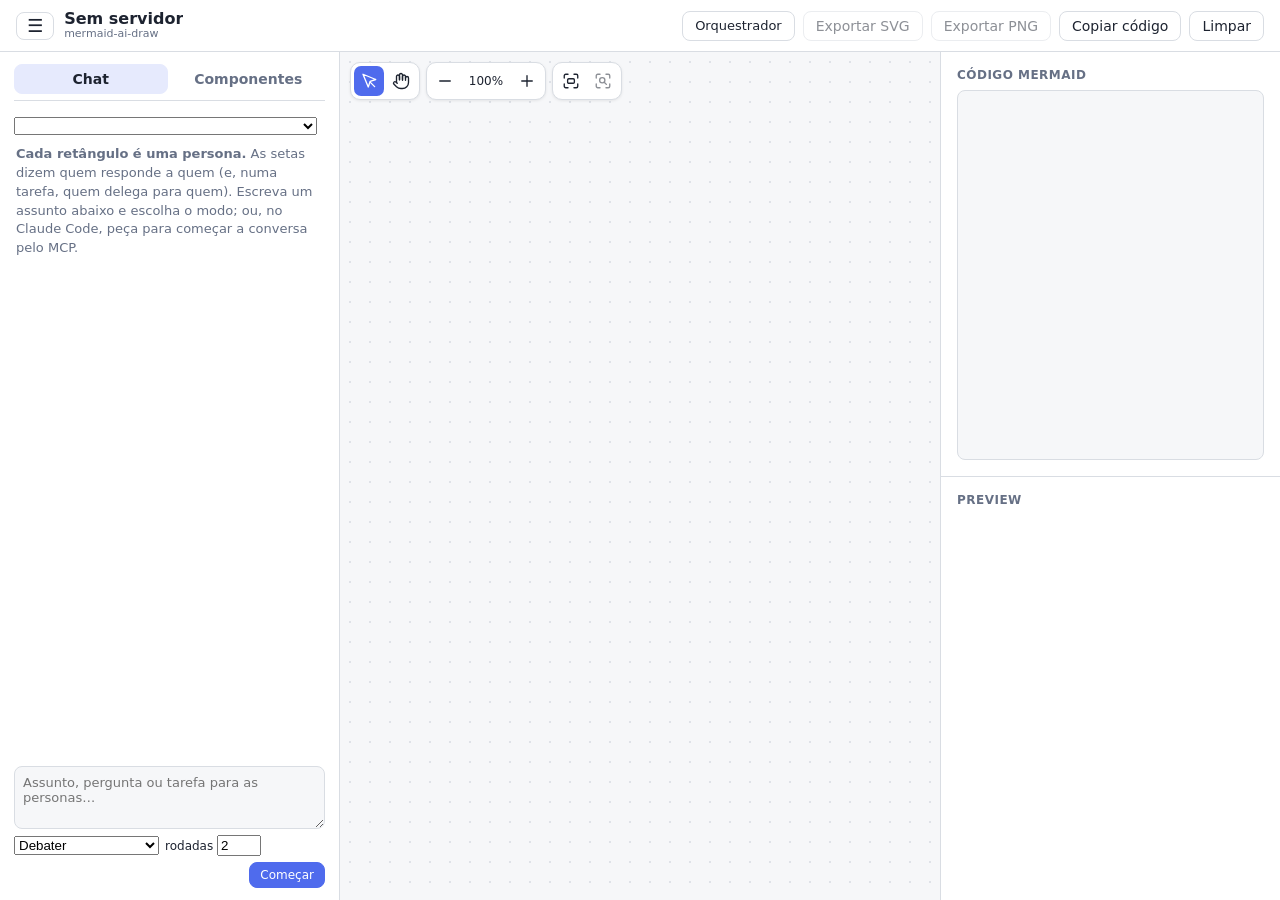
==== commit d2dd32f2: "F6: o fluxo do orquestrador visível (canvas, painel e chat) - O diagrama "Orquestrador por template"" ====
--- a/src/Orquestracao.Web/wwwroot/index.html
+++ b/src/Orquestracao.Web/wwwroot/index.html
@@ -5,6 +5,7 @@
     <meta name="viewport" content="width=device-width, initial-scale=1.0" />
     <title>Orquestração por templates</title>
     <link rel="stylesheet" href="css/style.css" />
+    <link rel="stylesheet" href="css/orquestrador.css" />
   </head>
   <body>
     <header class="topbar">
@@ -13,6 +14,7 @@
         <h1><span id="diagram-name"></span><small>mermaid-ai-draw</small></h1>
       </div>
       <div class="actions">
+        <a id="link-orquestrador" class="botao-link" href="orquestrador.html" title="O orquestrador por template: perguntas, templates, pesos e o fluxo ao vivo">Orquestrador</a>
         <button id="btn-svg" type="button" title="Baixa o desenho do canvas como SVG">Exportar SVG</button>
         <button id="btn-png" type="button" title="Baixa o desenho do canvas como PNG">Exportar PNG</button>
         <button id="btn-copy" type="button">Copiar código</button>
--- a/src/Orquestracao.Web/wwwroot/css/orquestrador.css
+++ b/src/Orquestracao.Web/wwwroot/css/orquestrador.css
@@ -0,0 +1,236 @@
+/* Painel do orquestrador por template: usa os tokens de cor de style.css (tema claro e escuro). */
+:root {
+  --verde: #1f9d55;
+  --verde-suave: #dcf3e6;
+  --roxo: #7c3aed;
+  --roxo-suave: #ede4fe;
+}
+@media (prefers-color-scheme: dark) {
+  :root {
+    --verde: #3ccf7f;
+    --verde-suave: #173826;
+    --roxo: #a98bff;
+    --roxo-suave: #2d2350;
+  }
+}
+
+body.painel {
+  height: auto;
+  min-height: 100vh;
+  overflow: auto;
+  background: var(--bg);
+  color: var(--text);
+}
+.botao-link {
+  display: inline-flex;
+  align-items: center;
+  padding: 6px 12px;
+  border: 1px solid var(--border);
+  border-radius: 8px;
+  color: var(--text);
+  background: var(--surface);
+  text-decoration: none;
+  font-size: 13px;
+}
+.botao-link:hover {
+  border-color: var(--accent);
+}
+.painel-grade {
+  display: grid;
+  grid-template-columns: repeat(auto-fit, minmax(min(100%, 420px), 1fr));
+  gap: 16px;
+  padding: 16px;
+  max-width: 1400px;
+  margin: 0 auto;
+}
+.cartao {
+  background: var(--surface);
+  border: 1px solid var(--border);
+  border-radius: 12px;
+  padding: 16px;
+  min-width: 0;
+}
+.cartao.largo {
+  grid-column: 1 / -1;
+}
+.cartao h2 {
+  margin: 0 0 12px;
+  font-size: 15px;
+}
+.cartao-cabeca {
+  display: flex;
+  justify-content: space-between;
+  align-items: center;
+  gap: 8px;
+}
+.form-pergunta {
+  display: flex;
+  gap: 8px;
+  flex-wrap: wrap;
+}
+.form-pergunta input {
+  flex: 1 1 220px;
+  min-width: 0;
+  padding: 8px 10px;
+  border: 1px solid var(--border);
+  border-radius: 8px;
+  background: var(--bg);
+  color: var(--text);
+  font: inherit;
+}
+.exemplos {
+  display: flex;
+  flex-wrap: wrap;
+  gap: 6px;
+  margin-top: 10px;
+}
+.exemplos button {
+  font-size: 12px;
+  padding: 3px 8px;
+  border-radius: 999px;
+}
+.resultado {
+  margin-top: 16px;
+  border-top: 1px solid var(--border);
+  padding-top: 12px;
+}
+.resultado-cabeca {
+  display: flex;
+  gap: 8px;
+  align-items: center;
+  flex-wrap: wrap;
+}
+.selo {
+  font-size: 12px;
+  font-weight: 600;
+  padding: 2px 8px;
+  border-radius: 999px;
+}
+.selo.caminho-template,
+.msg-caminho.caminho-template {
+  color: var(--verde);
+  background: var(--verde-suave);
+}
+.selo.caminho-llm,
+.msg-caminho.caminho-llm {
+  color: var(--roxo);
+  background: var(--roxo-suave);
+}
+.r-motivo,
+.legenda,
+.r-feedback {
+  color: var(--muted);
+  font-size: 13px;
+}
+.r-texto {
+  font-size: 17px;
+  margin: 10px 0;
+}
+.r-dados {
+  display: grid;
+  grid-template-columns: max-content 1fr;
+  gap: 4px 12px;
+  margin: 0;
+  font-size: 13px;
+}
+.r-dados dt {
+  color: var(--muted);
+}
+.r-dados dd {
+  margin: 0;
+  overflow-wrap: anywhere;
+}
+.feedback {
+  display: flex;
+  gap: 8px;
+  align-items: center;
+  flex-wrap: wrap;
+  margin-top: 12px;
+}
+.fluxo svg {
+  max-width: 100%;
+  height: auto;
+}
+.ponto {
+  display: inline-block;
+  width: 10px;
+  height: 10px;
+  border-radius: 50%;
+  margin: 0 4px 0 10px;
+  vertical-align: middle;
+}
+.ponto.verde {
+  background: var(--verde);
+}
+.ponto.roxo {
+  background: var(--roxo);
+}
+.estatisticas {
+  display: grid;
+  grid-template-columns: repeat(auto-fit, minmax(140px, 1fr));
+  gap: 10px;
+}
+.numero {
+  border: 1px solid var(--border);
+  border-radius: 10px;
+  padding: 10px;
+}
+.numero b {
+  display: block;
+  font-size: 22px;
+  font-variant-numeric: tabular-nums;
+}
+.numero span {
+  color: var(--muted);
+  font-size: 12px;
+}
+.tabela {
+  width: 100%;
+  border-collapse: collapse;
+  font-size: 13px;
+  display: block;
+  overflow-x: auto;
+}
+.tabela th,
+.tabela td {
+  text-align: left;
+  padding: 6px 8px;
+  border-bottom: 1px solid var(--border);
+  vertical-align: top;
+}
+.tabela td:nth-child(n + 3) {
+  font-variant-numeric: tabular-nums;
+  white-space: nowrap;
+}
+.barra {
+  display: inline-block;
+  width: 60px;
+  height: 6px;
+  border-radius: 3px;
+  background: var(--border);
+  margin-right: 6px;
+  vertical-align: middle;
+  overflow: hidden;
+}
+.barra i {
+  display: block;
+  height: 100%;
+  background: var(--verde);
+}
+.log {
+  margin: 0;
+  padding-left: 20px;
+  max-height: 260px;
+  overflow: auto;
+  font-size: 12px;
+  font-family: ui-monospace, monospace;
+}
+.log li {
+  padding: 2px 0;
+}
+.msg-caminho {
+  font-size: 11px;
+  font-weight: 600;
+  padding: 0 6px;
+  border-radius: 999px;
+}
